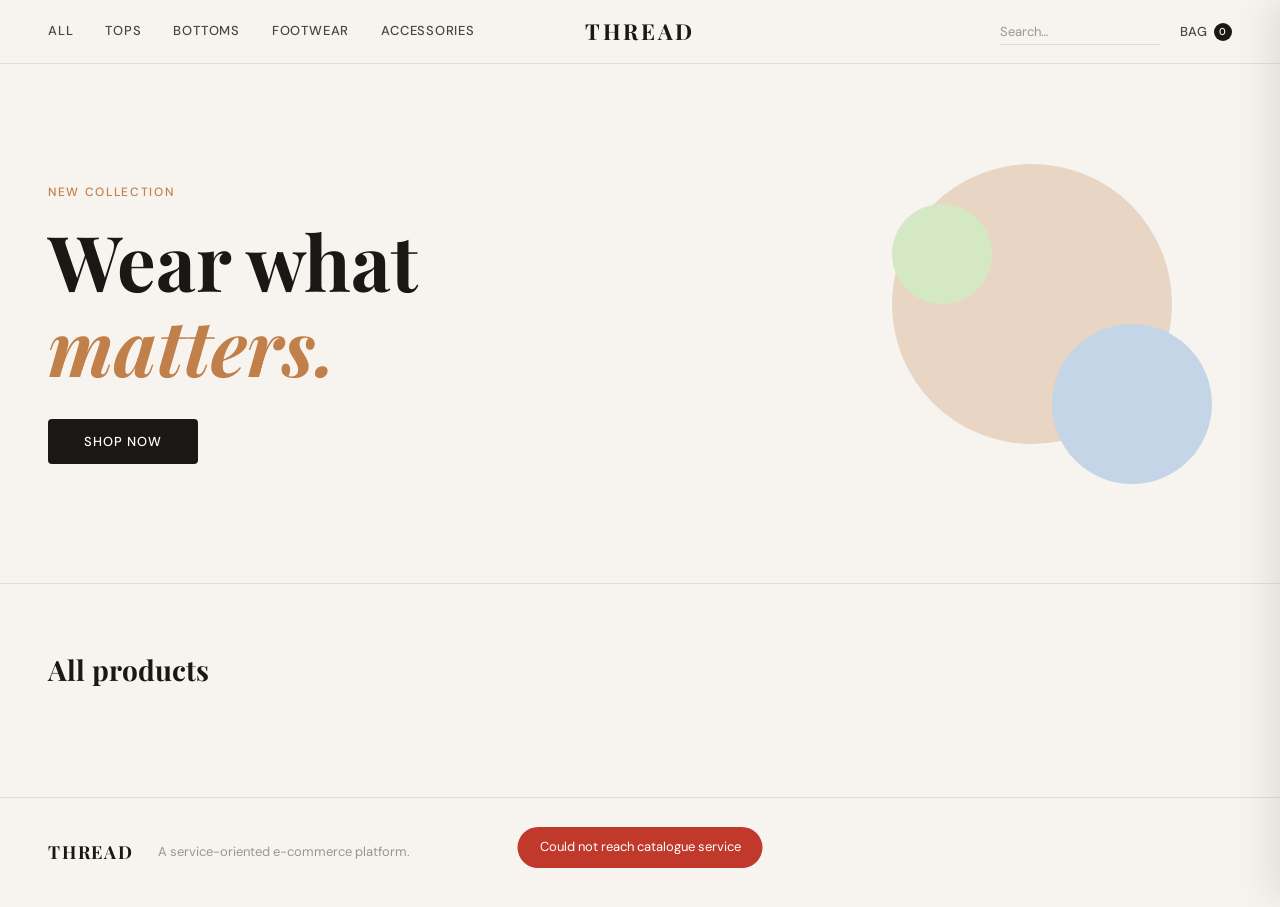
==== frontend/index.html @ 351c3bd9 "soaws" ====
<!DOCTYPE html>
<html lang="en">
<head>
  <meta charset="UTF-8" />
  <meta name="viewport" content="width=device-width, initial-scale=1.0" />
  <title>THREAD — Clothing Store</title>
  <link rel="preconnect" href="https://fonts.googleapis.com" />
  <link href="https://fonts.googleapis.com/css2?family=Playfair+Display:ital,wght@0,400;0,700;1,400&family=DM+Sans:wght@300;400;500&display=swap" rel="stylesheet" />
  <link rel="stylesheet" href="store.css" />
</head>
<body>

  <div id="toast"></div>

  <div id="cart-overlay" onclick="closeCart()"></div>
  <aside id="cart-drawer">
    <div class="drawer-header">
      <h2>Your bag <span id="cart-count">0</span></h2>
      <button class="close-btn" onclick="closeCart()">✕</button>
    </div>
    <div id="cart-items"></div>
    <div id="cart-footer" class="cart-footer hidden">
      <div class="cart-totals">
        <div class="total-row"><span>Subtotal</span><span id="cart-subtotal">€0.00</span></div>
        <div class="total-row"><span>Shipping</span><span>€5.99</span></div>
        <div class="total-row grand"><span>Total</span><span id="cart-total">€0.00</span></div>
      </div>
      <button class="checkout-btn" onclick="openCheckout()">Checkout</button>
    </div>
  </aside>

  <div id="checkout-overlay" onclick="closeCheckout()"></div>
  <div id="checkout-modal">
    <button class="close-btn modal-close" onclick="closeCheckout()">✕</button>
    <h2>Complete your order</h2>
    <div class="checkout-form">
      <div class="form-group">
        <label>Full name</label>
        <input id="co-name" type="text" placeholder="Jane Doe" />
      </div>
      <div class="form-group">
        <label>Email</label>
        <input id="co-email" type="email" placeholder="jane@example.com" />
      </div>
      <div class="form-group">
        <label>Delivery address</label>
        <input id="co-address" type="text" placeholder="Enschede, NL" value="Enschede, NL" />
      </div>
      <div class="form-row">
        <div class="form-group">
          <label>Card number</label>
          <input id="co-card" type="text" placeholder="4242 4242 4242 4242" maxlength="19" />
        </div>
        <div class="form-group short">
          <label>Expiry</label>
          <input type="text" placeholder="MM/YY" maxlength="5" />
        </div>
        <div class="form-group short">
          <label>CVV</label>
          <input type="text" placeholder="123" maxlength="3" />
        </div>
      </div>
      <div id="order-summary-lines"></div>
      <button class="checkout-btn" id="pay-btn" onclick="placeOrder()">
        <span id="pay-label">Pay now</span>
      </button>
    </div>
  </div>

  <div id="success-overlay"></div>
  <div id="success-modal">
    <div class="success-icon">✓</div>
    <h2>Order placed!</h2>
    <p id="success-msg"></p>
    <button class="checkout-btn" onclick="closeSuccess()">Continue shopping</button>
  </div>

  <header>
    <nav class="nav-left">
      <a href="#" onclick="filterCat('')">All</a>
      <a href="#" onclick="filterCat('tops')">Tops</a>
      <a href="#" onclick="filterCat('bottoms')">Bottoms</a>
      <a href="#" onclick="filterCat('footwear')">Footwear</a>
      <a href="#" onclick="filterCat('accessories')">Accessories</a>
    </nav>
    <div class="logo">THREAD</div>
    <div class="nav-right">
      <div class="search-wrap">
        <input id="search-input" type="text" placeholder="Search…" oninput="searchProducts(this.value)" />
      </div>
      <button class="bag-btn" onclick="openCart()">
        Bag <span id="bag-count" class="bag-count">0</span>
      </button>
    </div>
  </header>

  <section class="hero">
    <div class="hero-text">
      <p class="hero-sub">New collection</p>
      <h1>Wear what<br/><em>matters.</em></h1>
      <button class="hero-btn" onclick="filterCat('')">Shop now</button>
    </div>
    <div class="hero-shapes">
      <div class="shape s1"></div>
      <div class="shape s2"></div>
      <div class="shape s3"></div>
    </div>
  </section>

  <section class="products-section">
    <div class="section-header">
      <h2 id="section-title">All products</h2>
      <p id="product-count" class="product-count"></p>
    </div>
    <div id="products-grid" class="products-grid"></div>
    <div id="empty-state" class="empty-state hidden">
      <p>No products found.</p>
    </div>
  </section>

  <footer>
    <div class="footer-brand">THREAD</div>
    <p>A service-oriented e-commerce platform.</p>
  </footer>

  <script>
    const CATALOGUE = 'http://localhost:8082';
    const CART      = 'http://localhost:8083';

    const SHIPPING_COST = 5.99;
    const SESSION = 'store-' + Math.random().toString(36).slice(2, 9);
    let cartItems = [];

    function toast(msg, type = 'ok') {
      const el = document.getElementById('toast');
      el.textContent = msg;
      el.className = 'show ' + type;
      clearTimeout(el._t);
      el._t = setTimeout(() => el.className = '', 2800);
    }

    async function loadProducts(category = '', search = '') {
      let url = `${CATALOGUE}/products`;
      const params = [];
      if (category) params.push(`category=${encodeURIComponent(category)}`);
      if (search)   params.push(`search=${encodeURIComponent(search)}`);
      if (params.length) url += '?' + params.join('&');
      try {
        const res = await fetch(url);
        const data = await res.json();
        renderProducts(data, category, search);
      } catch (e) {
        toast('Could not reach catalogue service', 'err');
      }
    }

    function renderProducts(products, category, search) {
      const grid  = document.getElementById('products-grid');
      const empty = document.getElementById('empty-state');
      document.getElementById('section-title').textContent = category
        ? category.charAt(0).toUpperCase() + category.slice(1)
        : search ? `Results for "${search}"` : 'All products';
      document.getElementById('product-count').textContent =
        `${products.length} item${products.length !== 1 ? 's' : ''}`;

      if (products.length === 0) {
        grid.innerHTML = '';
        empty.classList.remove('hidden');
        return;
      }
      empty.classList.add('hidden');

      const colors = ['#e8d5c4','#c4d5e8','#d5e8c4','#e8c4d5','#d5c4e8','#e8e4c4'];
      grid.innerHTML = products.map(p => {
        const inStock = p.stockQuantity > 0;
        const bg = colors[p.id % colors.length];
        return `
          <div class="product-card ${!inStock ? 'out-of-stock' : ''}"
               onclick="${inStock ? `quickAdd(${p.id})` : ''}">
            <div class="product-img" style="background:${bg}">
              <div class="product-initial">${p.name.charAt(0)}</div>
              ${!inStock ? '<div class="sold-out-badge">Sold out</div>' : ''}
              ${inStock  ? '<div class="add-overlay">Add to bag</div>' : ''}
            </div>
            <div class="product-info">
              <p class="product-name">${p.name}</p>
              <p class="product-cat">${p.category}</p>
              <p class="product-price">€${p.price.toFixed(2)}</p>
              ${inStock ? `<p class="product-stock">${p.stockQuantity} left</p>` : ''}
            </div>
          </div>`;
      }).join('');
    }

    function filterCat(cat) {
      document.getElementById('search-input').value = '';
      loadProducts(cat);
      window.scrollTo({ top: document.querySelector('.products-section').offsetTop - 80, behavior: 'smooth' });
    }

    let searchTimer;
    function searchProducts(val) {
      clearTimeout(searchTimer);
      searchTimer = setTimeout(() => loadProducts('', val), 350);
    }

    async function quickAdd(productId) {
      try {
        const res = await fetch(`${CART}/cart/${SESSION}/items`, {
          method: 'POST',
          headers: { 'Content-Type': 'application/json' },
          body: JSON.stringify({ productId, quantity: 1 })
        });
        if (!res.ok) {
          const err = await res.json();
          toast(err.error || 'Could not add item', 'err');
          return;
        }
        toast('Added to bag ✓');
        await refreshCart();
      } catch (e) {
        toast('Cart service unavailable', 'err');
      }
    }

    async function refreshCart() {
      try {
        const res = await fetch(`${CART}/cart/${SESSION}`);
        const data = await res.json();
        cartItems = data.items || [];
        renderCart(data);
      } catch (e) {}
    }

    function renderCart(data) {
      const items    = data.items || [];
      const subtotal = data.subtotal || 0;
      const total    = subtotal + SHIPPING_COST;
      const count    = items.reduce((s, i) => s + i.quantity, 0);

      document.getElementById('cart-count').textContent = count;
      document.getElementById('bag-count').textContent  = count;

      const container = document.getElementById('cart-items');
      if (items.length === 0) {
        container.innerHTML = '<p class="empty-cart">Your bag is empty.</p>';
        document.getElementById('cart-footer').classList.add('hidden');
        return;
      }

      const colors = ['#e8d5c4','#c4d5e8','#d5e8c4','#e8c4d5','#d5c4e8','#e8e4c4'];
      container.innerHTML = items.map(item => `
        <div class="cart-item">
          <div class="cart-item-color" style="background:${colors[item.productId % 6]}">
            ${item.productName.charAt(0)}
          </div>
          <div class="cart-item-details">
            <p class="cart-item-name">${item.productName}</p>
            <p class="cart-item-qty">Qty: ${item.quantity}</p>
          </div>
          <div class="cart-item-right">
            <p class="cart-item-price">€${(item.productPrice * item.quantity).toFixed(2)}</p>
            <button class="remove-btn" onclick="removeItem(${item.productId})">Remove</button>
          </div>
        </div>`).join('');

      document.getElementById('cart-footer').classList.remove('hidden');
      document.getElementById('cart-subtotal').textContent = `€${subtotal.toFixed(2)}`;
      document.getElementById('cart-total').textContent    = `€${total.toFixed(2)}`;
    }

    async function removeItem(productId) {
      try {
        await fetch(`${CART}/cart/${SESSION}/items/${productId}`, { method: 'DELETE' });
        await refreshCart();
        toast('Item removed');
      } catch (e) {
        toast('Could not remove item', 'err');
      }
    }

    function openCart() {
      refreshCart();
      document.getElementById('cart-drawer').classList.add('open');
      document.getElementById('cart-overlay').classList.add('show');
    }
    function closeCart() {
      document.getElementById('cart-drawer').classList.remove('open');
      document.getElementById('cart-overlay').classList.remove('show');
    }
    function openCheckout() {
      if (cartItems.length === 0) return;
      closeCart();
      renderOrderSummary();
      document.getElementById('checkout-modal').classList.add('open');
      document.getElementById('checkout-overlay').classList.add('show');
    }
    function closeCheckout() {
      document.getElementById('checkout-modal').classList.remove('open');
      document.getElementById('checkout-overlay').classList.remove('show');
    }

    function renderOrderSummary() {
      const subtotal = cartItems.reduce((s, i) => s + i.productPrice * i.quantity, 0);
      const total    = subtotal + SHIPPING_COST;
      document.getElementById('order-summary-lines').innerHTML = `
        <div class="order-summary">
          ${cartItems.map(i => `
            <div class="summary-line">
              <span>${i.productName} × ${i.quantity}</span>
              <span>€${(i.productPrice * i.quantity).toFixed(2)}</span>
            </div>`).join('')}
          <div class="summary-line muted"><span>Shipping</span><span>€${SHIPPING_COST.toFixed(2)}</span></div>
          <div class="summary-line bold"><span>Total</span><span>€${total.toFixed(2)}</span></div>
        </div>`;
      document.getElementById('pay-label').textContent = `Pay €${total.toFixed(2)}`;
    }

    async function placeOrder() {
      const address = document.getElementById('co-address').value.trim();
      if (!address) { toast('Please enter a delivery address', 'err'); return; }

      const btn = document.getElementById('pay-btn');
      btn.disabled = true;
      document.getElementById('pay-label').textContent = 'Processing…';

      try {
        const res = await fetch(`${CART}/cart/${SESSION}/checkout`, {
          method: 'POST',
          headers: { 'Content-Type': 'application/json' },
          body: JSON.stringify({ address, paymentMethod: 'card' })
        });
        const data = await res.json();

        if (!res.ok) {
          toast(data.error || 'Checkout failed', 'err');
          btn.disabled = false;
          document.getElementById('pay-label').textContent = 'Pay now';
          return;
        }

        closeCheckout();
        document.getElementById('success-msg').textContent =
          `Transaction ${data.transactionId}. Total paid: €${data.total?.toFixed(2)}.`;
        document.getElementById('success-overlay').classList.add('show');
        document.getElementById('success-modal').classList.add('open');
        await refreshCart();
        // Don't load products yet - wait until modal closes

      } catch (e) {
        toast('Could not reach checkout service', 'err');
        btn.disabled = false;
        document.getElementById('pay-label').textContent = 'Pay now';
      }
    }

    async function closeSuccess() {
      document.getElementById('success-overlay').classList.remove('show');
      document.getElementById('success-modal').classList.remove('open');
      await loadProducts();  // Reload products to show updated stock
      window.scrollTo({ top: 0, behavior: 'smooth' });
    }

    loadProducts();
    refreshCart();
  </script>
</body>
</html>
---- frontend/store.css ----
*, *::before, *::after {
  box-sizing: border-box;
  margin: 0;
  padding: 0;
}

:root {
  --cream: #f7f4ef;
  --dark: #1a1714;
  --mid: #4a4540;
  --light: #9a9590;
  --border: #e2ddd8;
  --accent: #c17f4a;
  --accent-dark: #a06835;
  --white: #ffffff;
  --font-serif: 'Playfair Display', Georgia, serif;
  --font-sans: 'DM Sans', sans-serif;
  --radius: 4px;
  --drawer-w: 420px;
}

html { scroll-behavior: smooth; }

body {
  background: var(--cream);
  color: var(--dark);
  font-family: var(--font-sans);
  font-size: 15px;
  line-height: 1.6;
  min-height: 100vh;
}

a {
  color: inherit;
  text-decoration: none;
}

button {
  cursor: pointer;
  border: none;
  background: none;
  font-family: var(--font-sans);
}

#toast {
  position: fixed;
  bottom: 2rem;
  left: 50%;
  transform: translateX(-50%) translateY(20px);
  background: var(--dark);
  color: var(--white);
  font-size: 13px;
  padding: 10px 22px;
  border-radius: 100px;
  opacity: 0;
  pointer-events: none;
  transition: opacity 0.25s, transform 0.25s;
  z-index: 9999;
  white-space: nowrap;
}

#toast.show {
  opacity: 1;
  transform: translateX(-50%) translateY(0);
}

#toast.err {
  background: #c0392b;
}

header {
  position: sticky;
  top: 0;
  z-index: 200;
  background: var(--cream);
  border-bottom: 1px solid var(--border);
  display: grid;
  grid-template-columns: 1fr auto 1fr;
  align-items: center;
  padding: 0 3rem;
  height: 64px;
}

.nav-left {
  display: flex;
  gap: 2rem;
  align-items: center;
}

.nav-left a {
  font-size: 13px;
  font-weight: 500;
  letter-spacing: 0.06em;
  text-transform: uppercase;
  color: var(--mid);
  transition: color 0.15s;
}

.nav-left a:hover {
  color: var(--dark);
}

.logo {
  font-family: var(--font-serif);
  font-size: 22px;
  font-weight: 700;
  letter-spacing: 0.12em;
  text-align: center;
}

.nav-right {
  display: flex;
  align-items: center;
  gap: 1.25rem;
  justify-content: flex-end;
}

.search-wrap input {
  background: transparent;
  border: none;
  border-bottom: 1px solid var(--border);
  font-family: var(--font-sans);
  font-size: 13px;
  color: var(--dark);
  padding: 4px 0;
  width: 160px;
  outline: none;
  transition: border-color 0.15s;
}

.search-wrap input:focus {
  border-bottom-color: var(--dark);
}

.search-wrap input::placeholder {
  color: var(--light);
}

.bag-btn {
  font-size: 13px;
  font-weight: 500;
  letter-spacing: 0.06em;
  text-transform: uppercase;
  color: var(--mid);
  display: flex;
  align-items: center;
  gap: 6px;
  transition: color 0.15s;
}

.bag-btn:hover {
  color: var(--dark);
}

.bag-count {
  background: var(--dark);
  color: var(--white);
  font-size: 10px;
  font-weight: 500;
  min-width: 18px;
  height: 18px;
  border-radius: 100px;
  display: inline-flex;
  align-items: center;
  justify-content: center;
  padding: 0 4px;
}

.hero {
  min-height: 520px;
  display: grid;
  grid-template-columns: 1fr 1fr;
  align-items: center;
  padding: 4rem 3rem;
  position: relative;
  overflow: hidden;
  border-bottom: 1px solid var(--border);
}

.hero-text {
  z-index: 1;
}

.hero-sub {
  font-size: 12px;
  font-weight: 500;
  letter-spacing: 0.14em;
  text-transform: uppercase;
  color: var(--accent);
  margin-bottom: 1rem;
}

.hero h1 {
  font-family: var(--font-serif);
  font-size: clamp(48px, 6vw, 80px);
  font-weight: 700;
  line-height: 1.1;
  margin-bottom: 2rem;
}

.hero h1 em {
  font-style: italic;
  color: var(--accent);
}

.hero-btn {
  display: inline-block;
  background: var(--dark);
  color: var(--white);
  font-family: var(--font-sans);
  font-size: 13px;
  font-weight: 500;
  letter-spacing: 0.08em;
  text-transform: uppercase;
  padding: 14px 36px;
  border-radius: var(--radius);
  transition: background 0.15s, transform 0.1s;
}

.hero-btn:hover {
  background: var(--mid);
}

.hero-btn:active {
  transform: scale(0.97);
}

.hero-shapes {
  position: relative;
  height: 360px;
}

.shape {
  position: absolute;
  border-radius: 50%;
}

.s1 {
  width: 280px;
  height: 280px;
  background: #e8d5c4;
  top: 20px;
  right: 60px;
}

.s2 {
  width: 160px;
  height: 160px;
  background: #c4d5e8;
  bottom: 20px;
  right: 20px;
}

.s3 {
  width: 100px;
  height: 100px;
  background: #d5e8c4;
  top: 60px;
  right: 240px;
}

.products-section {
  padding: 4rem 3rem;
  max-width: 1400px;
  margin: 0 auto;
}

.section-header {
  display: flex;
  align-items: baseline;
  gap: 1rem;
  margin-bottom: 2.5rem;
}

.section-header h2 {
  font-family: var(--font-serif);
  font-size: 28px;
  font-weight: 700;
}

.product-count {
  font-size: 13px;
  color: var(--light);
}

.products-grid {
  display: grid;
  grid-template-columns: repeat(auto-fill, minmax(240px, 1fr));
  gap: 2rem;
}

.product-card {
  cursor: pointer;
  transition: transform 0.2s;
}

.product-card:hover {
  transform: translateY(-4px);
}

.product-card.out-of-stock {
  cursor: default;
  opacity: 0.6;
}

.product-card.out-of-stock:hover {
  transform: none;
}

.product-img {
  position: relative;
  aspect-ratio: 3/4;
  border-radius: var(--radius);
  display: flex;
  align-items: center;
  justify-content: center;
  overflow: hidden;
  margin-bottom: 1rem;
}

.product-initial {
  font-family: var(--font-serif);
  font-size: 72px;
  font-weight: 700;
  color: rgba(0,0,0,0.12);
  user-select: none;
}

.sold-out-badge {
  position: absolute;
  top: 12px;
  left: 12px;
  background: var(--dark);
  color: var(--white);
  font-size: 10px;
  font-weight: 500;
  letter-spacing: 0.08em;
  text-transform: uppercase;
  padding: 4px 10px;
  border-radius: 100px;
}

.add-overlay {
  position: absolute;
  inset: 0;
  background: rgba(26,23,20,0.55);
  color: var(--white);
  font-size: 13px;
  font-weight: 500;
  letter-spacing: 0.08em;
  text-transform: uppercase;
  display: flex;
  align-items: center;
  justify-content: center;
  opacity: 0;
  transition: opacity 0.2s;
}

.product-card:hover .add-overlay {
  opacity: 1;
}

.product-info {
  padding: 0 2px;
}

.product-name {
  font-weight: 500;
  font-size: 14px;
  margin-bottom: 2px;
}

.product-cat {
  font-size: 12px;
  color: var(--light);
  text-transform: capitalize;
  letter-spacing: 0.04em;
  margin-bottom: 6px;
}

.product-price {
  font-weight: 500;
  font-size: 15px;
}

.product-stock {
  font-size: 11px;
  color: var(--accent);
  margin-top: 2px;
}

.empty-state {
  text-align: center;
  padding: 5rem 0;
  color: var(--light);
  font-size: 15px;
}

.empty-state.hidden,
.hidden {
  display: none;
}

#cart-overlay,
#checkout-overlay,
#success-overlay {
  position: fixed;
  inset: 0;
  background: rgba(26,23,20,0.4);
  opacity: 0;
  pointer-events: none;
  transition: opacity 0.3s;
  z-index: 300;
}

#cart-overlay.show,
#checkout-overlay.show,
#success-overlay.show {
  opacity: 1;
  pointer-events: all;
}

#cart-drawer {
  position: fixed;
  top: 0;
  right: 0;
  bottom: 0;
  width: var(--drawer-w);
  background: var(--white);
  z-index: 400;
  display: flex;
  flex-direction: column;
  transform: translateX(100%);
  transition: transform 0.35s cubic-bezier(0.4, 0, 0.2, 1);
  box-shadow: -8px 0 40px rgba(0,0,0,0.1);
}

#cart-drawer.open {
  transform: translateX(0);
}

.drawer-header {
  display: flex;
  align-items: center;
  justify-content: space-between;
  padding: 1.5rem 1.75rem;
  border-bottom: 1px solid var(--border);
  flex-shrink: 0;
}

.drawer-header h2 {
  font-family: var(--font-serif);
  font-size: 20px;
  font-weight: 700;
  display: flex;
  align-items: center;
  gap: 0.5rem;
}

.drawer-header h2 span {
  font-family: var(--font-sans);
  font-size: 13px;
  font-weight: 500;
  background: var(--dark);
  color: var(--white);
  min-width: 22px;
  height: 22px;
  border-radius: 100px;
  display: inline-flex;
  align-items: center;
  justify-content: center;
  padding: 0 5px;
}

.close-btn {
  font-size: 16px;
  color: var(--light);
  transition: color 0.15s;
  line-height: 1;
}

.close-btn:hover {
  color: var(--dark);
}

#cart-items {
  flex: 1;
  overflow-y: auto;
  padding: 1rem 1.75rem;
}

.empty-cart {
  text-align: center;
  color: var(--light);
  padding: 3rem 0;
  font-size: 14px;
}

.cart-item {
  display: flex;
  align-items: center;
  gap: 1rem;
  padding: 1rem 0;
  border-bottom: 1px solid var(--border);
}

.cart-item-color {
  width: 52px;
  height: 64px;
  border-radius: var(--radius);
  flex-shrink: 0;
  display: flex;
  align-items: center;
  justify-content: center;
  font-family: var(--font-serif);
  font-size: 22px;
  font-weight: 700;
  color: rgba(0,0,0,0.15);
}

.cart-item-details {
  flex: 1;
  min-width: 0;
}

.cart-item-name {
  font-size: 14px;
  font-weight: 500;
  white-space: nowrap;
  overflow: hidden;
  text-overflow: ellipsis;
}

.cart-item-qty {
  font-size: 12px;
  color: var(--light);
  margin-top: 2px;
}

.cart-item-right {
  text-align: right;
  flex-shrink: 0;
}

.cart-item-price {
  font-size: 14px;
  font-weight: 500;
  margin-bottom: 4px;
}

.remove-btn {
  font-size: 11px;
  color: var(--light);
  text-decoration: underline;
  transition: color 0.15s;
}

.remove-btn:hover {
  color: #c0392b;
}

.cart-footer {
  padding: 1.25rem 1.75rem 1.75rem;
  border-top: 1px solid var(--border);
  flex-shrink: 0;
}

.cart-totals {
  margin-bottom: 1.25rem;
}

.total-row {
  display: flex;
  justify-content: space-between;
  font-size: 14px;
  padding: 4px 0;
  color: var(--mid);
}

.total-row.grand {
  font-size: 16px;
  font-weight: 500;
  color: var(--dark);
  padding-top: 10px;
  margin-top: 6px;
  border-top: 1px solid var(--border);
}

.checkout-btn {
  width: 100%;
  background: var(--dark);
  color: var(--white);
  font-family: var(--font-sans);
  font-size: 14px;
  font-weight: 500;
  letter-spacing: 0.06em;
  text-transform: uppercase;
  padding: 15px;
  border-radius: var(--radius);
  transition: background 0.15s, transform 0.1s;
}

.checkout-btn:hover {
  background: var(--mid);
}

.checkout-btn:active {
  transform: scale(0.98);
}

.checkout-btn:disabled {
  opacity: 0.6;
  cursor: not-allowed;
  transform: none;
}

#checkout-modal {
  position: fixed;
  top: 50%;
  left: 50%;
  transform: translate(-50%, -48%) scale(0.96);
  width: min(540px, 94vw);
  background: var(--white);
  border-radius: 8px;
  padding: 2.5rem;
  z-index: 500;
  opacity: 0;
  pointer-events: none;
  transition: opacity 0.25s, transform 0.25s;
  max-height: 90vh;
  overflow-y: auto;
}

#checkout-modal.open {
  opacity: 1;
  pointer-events: all;
  transform: translate(-50%, -50%) scale(1);
}

#checkout-modal h2 {
  font-family: var(--font-serif);
  font-size: 22px;
  font-weight: 700;
  margin-bottom: 1.75rem;
}

.modal-close {
  position: absolute;
  top: 1.25rem;
  right: 1.5rem;
}

.checkout-form {
  display: flex;
  flex-direction: column;
  gap: 1rem;
}

.form-group {
  display: flex;
  flex-direction: column;
  gap: 5px;
}

.form-group label {
  font-size: 11px;
  font-weight: 500;
  letter-spacing: 0.08em;
  text-transform: uppercase;
  color: var(--mid);
}

.form-group input {
  background: var(--cream);
  border: 1px solid var(--border);
  border-radius: var(--radius);
  font-family: var(--font-sans);
  font-size: 14px;
  color: var(--dark);
  padding: 10px 14px;
  outline: none;
  transition: border-color 0.15s;
}

.form-group input:focus {
  border-color: var(--dark);
}

.form-row {
  display: grid;
  grid-template-columns: 1fr auto auto;
  gap: 0.75rem;
  align-items: end;
}

.form-group.short input {
  width: 80px;
}

.order-summary {
  background: var(--cream);
  border-radius: var(--radius);
  padding: 1rem 1.25rem;
  display: flex;
  flex-direction: column;
  gap: 6px;
  margin-top: 0.5rem;
}

.summary-line {
  display: flex;
  justify-content: space-between;
  font-size: 13px;
  color: var(--mid);
}

.summary-line.muted {
  color: var(--light);
}

.summary-line.bold {
  font-weight: 500;
  color: var(--dark);
  padding-top: 8px;
  margin-top: 4px;
  border-top: 1px solid var(--border);
}

#success-modal {
  position: fixed;
  top: 50%;
  left: 50%;
  transform: translate(-50%, -48%) scale(0.96);
  width: min(440px, 92vw);
  background: var(--white);
  border-radius: 8px;
  padding: 3rem 2.5rem;
  text-align: center;
  z-index: 600;
  opacity: 0;
  pointer-events: none;
  transition: opacity 0.25s, transform 0.25s;
}

#success-modal.open {
  opacity: 1;
  pointer-events: all;
  transform: translate(-50%, -50%) scale(1);
}

.success-icon {
  width: 56px;
  height: 56px;
  border-radius: 50%;
  background: #eaf7ef;
  color: #27ae60;
  font-size: 22px;
  display: flex;
  align-items: center;
  justify-content: center;
  margin: 0 auto 1.25rem;
}

#success-modal h2 {
  font-family: var(--font-serif);
  font-size: 24px;
  font-weight: 700;
  margin-bottom: 0.75rem;
}

#success-modal p {
  font-size: 13px;
  color: var(--mid);
  line-height: 1.6;
  margin-bottom: 2rem;
}

footer {
  border-top: 1px solid var(--border);
  padding: 2.5rem 3rem;
  display: flex;
  align-items: center;
  gap: 1.5rem;
}

.footer-brand {
  font-family: var(--font-serif);
  font-size: 18px;
  font-weight: 700;
  letter-spacing: 0.1em;
}

footer p {
  font-size: 13px;
  color: var(--light);
}

::-webkit-scrollbar { width: 4px; }
::-webkit-scrollbar-track { background: transparent; }
::-webkit-scrollbar-thumb { background: var(--border); border-radius: 2px; }

@media (max-width: 768px) {
  header {
    padding: 0 1.25rem;
    grid-template-columns: auto 1fr auto;
    gap: 1rem;
  }

  .nav-left {
    display: none;
  }

  .hero {
    grid-template-columns: 1fr;
    padding: 3rem 1.25rem;
  }

  .hero-shapes { display: none; }

  .products-section {
    padding: 2.5rem 1.25rem;
  }

  #cart-drawer {
    width: 100vw;
  }
}
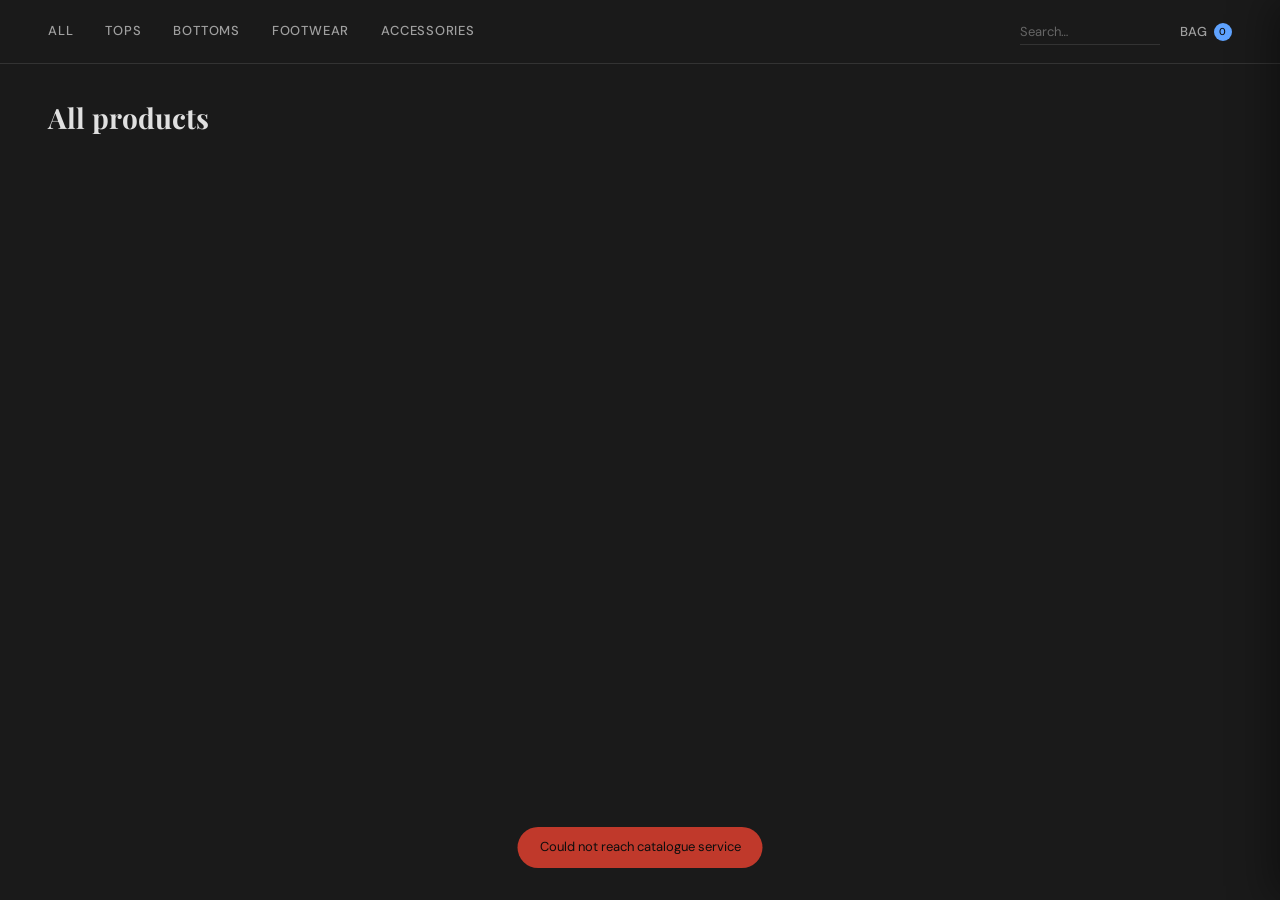
==== commit 4396f2d6: "soaws5" ====
--- a/frontend/index.html
+++ b/frontend/index.html
@@ -3,7 +3,7 @@
 <head>
   <meta charset="UTF-8" />
   <meta name="viewport" content="width=device-width, initial-scale=1.0" />
-  <title>THREAD — Clothing Store</title>
+  <title>SOAWS</title>
   <link rel="preconnect" href="https://fonts.googleapis.com" />
   <link href="https://fonts.googleapis.com/css2?family=Playfair+Display:ital,wght@0,400;0,700;1,400&family=DM+Sans:wght@300;400;500&display=swap" rel="stylesheet" />
   <link rel="stylesheet" href="store.css" />
@@ -83,29 +83,14 @@
       <a href="#" onclick="filterCat('footwear')">Footwear</a>
       <a href="#" onclick="filterCat('accessories')">Accessories</a>
     </nav>
-    <div class="logo">THREAD</div>
+    <div class="logo"></div>
     <div class="nav-right">
-      <div class="search-wrap">
-        <input id="search-input" type="text" placeholder="Search…" oninput="searchProducts(this.value)" />
-      </div>
+      <input id="search-input" type="text" placeholder="Search…" oninput="searchProducts(this.value)" />
       <button class="bag-btn" onclick="openCart()">
         Bag <span id="bag-count" class="bag-count">0</span>
       </button>
     </div>
   </header>
-
-  <section class="hero">
-    <div class="hero-text">
-      <p class="hero-sub">New collection</p>
-      <h1>Wear what<br/><em>matters.</em></h1>
-      <button class="hero-btn" onclick="filterCat('')">Shop now</button>
-    </div>
-    <div class="hero-shapes">
-      <div class="shape s1"></div>
-      <div class="shape s2"></div>
-      <div class="shape s3"></div>
-    </div>
-  </section>
 
   <section class="products-section">
     <div class="section-header">
@@ -117,11 +102,6 @@
       <p>No products found.</p>
     </div>
   </section>
-
-  <footer>
-    <div class="footer-brand">THREAD</div>
-    <p>A service-oriented e-commerce platform.</p>
-  </footer>
 
   <script>
     const CATALOGUE = 'http://localhost:8082';
@@ -170,7 +150,7 @@
       }
       empty.classList.add('hidden');
 
-      const colors = ['#e8d5c4','#c4d5e8','#d5e8c4','#e8c4d5','#d5c4e8','#e8e4c4'];
+      const colors = ['#3d5a4a','#3d4a5a','#4a5a3d','#5a3d4a','#4a3d5a','#5a5a3d'];
       grid.innerHTML = products.map(p => {
         const inStock = p.stockQuantity > 0;
         const bg = colors[p.id % colors.length];
@@ -248,7 +228,7 @@
         return;
       }
 
-      const colors = ['#e8d5c4','#c4d5e8','#d5e8c4','#e8c4d5','#d5c4e8','#e8e4c4'];
+      const colors = ['#3d5a4a','#3d4a5a','#4a5a3d','#5a3d4a','#4a3d5a','#5a5a3d'];
       container.innerHTML = items.map(item => `
         <div class="cart-item">
           <div class="cart-item-color" style="background:${colors[item.productId % 6]}">
@@ -345,7 +325,6 @@
         document.getElementById('success-overlay').classList.add('show');
         document.getElementById('success-modal').classList.add('open');
         await refreshCart();
-        // Don't load products yet - wait until modal closes
 
       } catch (e) {
         toast('Could not reach checkout service', 'err');
@@ -357,7 +336,7 @@
     async function closeSuccess() {
       document.getElementById('success-overlay').classList.remove('show');
       document.getElementById('success-modal').classList.remove('open');
-      await loadProducts();  // Reload products to show updated stock
+      await loadProducts(); 
       window.scrollTo({ top: 0, behavior: 'smooth' });
     }
 
--- a/frontend/store.css
+++ b/frontend/store.css
@@ -5,14 +5,14 @@
 }
 
 :root {
-  --cream: #f7f4ef;
-  --dark: #1a1714;
-  --mid: #4a4540;
-  --light: #9a9590;
-  --border: #e2ddd8;
-  --accent: #c17f4a;
-  --accent-dark: #a06835;
-  --white: #ffffff;
+  --cream: #1a1a1a;
+  --dark: #e0e0e0;
+  --mid: #a0a0a0;
+  --light: #666666;
+  --border: #333333;
+  --accent: #5fa3ff;
+  --accent-dark: #3d7dd9;
+  --white: #0d0d0d;
   --font-serif: 'Playfair Display', Georgia, serif;
   --font-sans: 'DM Sans', sans-serif;
   --radius: 4px;
@@ -115,7 +115,7 @@
   justify-content: flex-end;
 }
 
-.search-wrap input {
+.nav-right input {
   background: transparent;
   border: none;
   border-bottom: 1px solid var(--border);
@@ -123,16 +123,16 @@
   font-size: 13px;
   color: var(--dark);
   padding: 4px 0;
-  width: 160px;
+  width: 140px;
   outline: none;
   transition: border-color 0.15s;
 }
 
-.search-wrap input:focus {
+.nav-right input:focus {
   border-bottom-color: var(--dark);
 }
 
-.search-wrap input::placeholder {
+.nav-right input::placeholder {
   color: var(--light);
 }
 
@@ -153,7 +153,7 @@
 }
 
 .bag-count {
-  background: var(--dark);
+  background: var(--accent);
   color: var(--white);
   font-size: 10px;
   font-weight: 500;
@@ -166,101 +166,8 @@
   padding: 0 4px;
 }
 
-.hero {
-  min-height: 520px;
-  display: grid;
-  grid-template-columns: 1fr 1fr;
-  align-items: center;
-  padding: 4rem 3rem;
-  position: relative;
-  overflow: hidden;
-  border-bottom: 1px solid var(--border);
-}
-
-.hero-text {
-  z-index: 1;
-}
-
-.hero-sub {
-  font-size: 12px;
-  font-weight: 500;
-  letter-spacing: 0.14em;
-  text-transform: uppercase;
-  color: var(--accent);
-  margin-bottom: 1rem;
-}
-
-.hero h1 {
-  font-family: var(--font-serif);
-  font-size: clamp(48px, 6vw, 80px);
-  font-weight: 700;
-  line-height: 1.1;
-  margin-bottom: 2rem;
-}
-
-.hero h1 em {
-  font-style: italic;
-  color: var(--accent);
-}
-
-.hero-btn {
-  display: inline-block;
-  background: var(--dark);
-  color: var(--white);
-  font-family: var(--font-sans);
-  font-size: 13px;
-  font-weight: 500;
-  letter-spacing: 0.08em;
-  text-transform: uppercase;
-  padding: 14px 36px;
-  border-radius: var(--radius);
-  transition: background 0.15s, transform 0.1s;
-}
-
-.hero-btn:hover {
-  background: var(--mid);
-}
-
-.hero-btn:active {
-  transform: scale(0.97);
-}
-
-.hero-shapes {
-  position: relative;
-  height: 360px;
-}
-
-.shape {
-  position: absolute;
-  border-radius: 50%;
-}
-
-.s1 {
-  width: 280px;
-  height: 280px;
-  background: #e8d5c4;
-  top: 20px;
-  right: 60px;
-}
-
-.s2 {
-  width: 160px;
-  height: 160px;
-  background: #c4d5e8;
-  bottom: 20px;
-  right: 20px;
-}
-
-.s3 {
-  width: 100px;
-  height: 100px;
-  background: #d5e8c4;
-  top: 60px;
-  right: 240px;
-}
-
 .products-section {
-  padding: 4rem 3rem;
+  padding: 2rem 3rem;
   max-width: 1400px;
   margin: 0 auto;
 }
@@ -322,7 +229,7 @@
   font-family: var(--font-serif);
   font-size: 72px;
   font-weight: 700;
-  color: rgba(0,0,0,0.12);
+  color: rgba(255,255,255,0.12);
   user-select: none;
 }
 
@@ -343,7 +250,7 @@
 .add-overlay {
   position: absolute;
   inset: 0;
-  background: rgba(26,23,20,0.55);
+  background: rgba(0,0,0,0.65);
   color: var(--white);
   font-size: 13px;
   font-weight: 500;
@@ -406,7 +313,7 @@
 #success-overlay {
   position: fixed;
   inset: 0;
-  background: rgba(26,23,20,0.4);
+  background: rgba(0,0,0,0.6);
   opacity: 0;
   pointer-events: none;
   transition: opacity 0.3s;
@@ -432,7 +339,7 @@
   flex-direction: column;
   transform: translateX(100%);
   transition: transform 0.35s cubic-bezier(0.4, 0, 0.2, 1);
-  box-shadow: -8px 0 40px rgba(0,0,0,0.1);
+  box-shadow: -8px 0 40px rgba(0,0,0,0.4);
 }
 
 #cart-drawer.open {
@@ -461,7 +368,7 @@
   font-family: var(--font-sans);
   font-size: 13px;
   font-weight: 500;
-  background: var(--dark);
+  background: var(--accent);
   color: var(--white);
   min-width: 22px;
   height: 22px;
@@ -515,7 +422,7 @@
   font-family: var(--font-serif);
   font-size: 22px;
   font-weight: 700;
-  color: rgba(0,0,0,0.15);
+  color: rgba(255,255,255,0.15);
 }
 
 .cart-item-details {
@@ -588,7 +495,7 @@
 
 .checkout-btn {
   width: 100%;
-  background: var(--dark);
+  background: var(--accent);
   color: var(--white);
   font-family: var(--font-sans);
   font-size: 14px;
@@ -601,7 +508,7 @@
 }
 
 .checkout-btn:hover {
-  background: var(--mid);
+  background: var(--accent-dark);
 }
 
 .checkout-btn:active {
@@ -671,7 +578,7 @@
 }
 
 .form-group input {
-  background: var(--cream);
+  background: #252525;
   border: 1px solid var(--border);
   border-radius: var(--radius);
   font-family: var(--font-sans);
@@ -698,7 +605,7 @@
 }
 
 .order-summary {
-  background: var(--cream);
+  background: #252525;
   border-radius: var(--radius);
   padding: 1rem 1.25rem;
   display: flex;
@@ -752,8 +659,8 @@
   width: 56px;
   height: 56px;
   border-radius: 50%;
-  background: #eaf7ef;
-  color: #27ae60;
+  background: #1d3a25;
+  color: #5dd68c;
   font-size: 22px;
   display: flex;
   align-items: center;
@@ -773,26 +680,6 @@
   color: var(--mid);
   line-height: 1.6;
   margin-bottom: 2rem;
-}
-
-footer {
-  border-top: 1px solid var(--border);
-  padding: 2.5rem 3rem;
-  display: flex;
-  align-items: center;
-  gap: 1.5rem;
-}
-
-.footer-brand {
-  font-family: var(--font-serif);
-  font-size: 18px;
-  font-weight: 700;
-  letter-spacing: 0.1em;
-}
-
-footer p {
-  font-size: 13px;
-  color: var(--light);
 }
 
 ::-webkit-scrollbar { width: 4px; }
@@ -810,15 +697,8 @@
     display: none;
   }
 
-  .hero {
-    grid-template-columns: 1fr;
-    padding: 3rem 1.25rem;
-  }
-
-  .hero-shapes { display: none; }
-
   .products-section {
-    padding: 2.5rem 1.25rem;
+    padding: 1.5rem 1.25rem;
   }
 
   #cart-drawer {
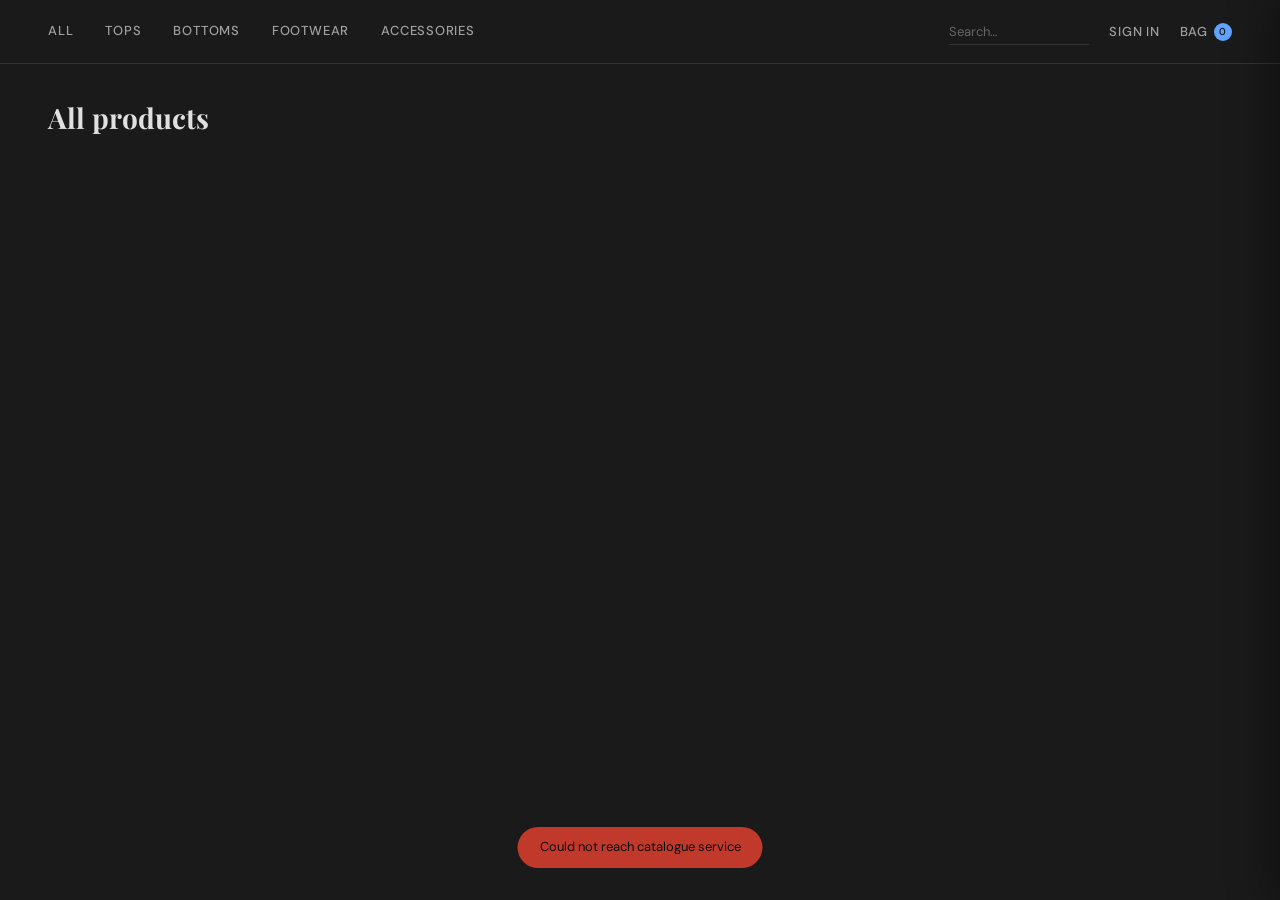
==== commit f3a18cb3: "authentication" ====
--- a/frontend/index.html
+++ b/frontend/index.html
@@ -1,13 +1,17 @@
 <!DOCTYPE html>
 <html lang="en">
+
 <head>
   <meta charset="UTF-8" />
   <meta name="viewport" content="width=device-width, initial-scale=1.0" />
   <title>SOAWS</title>
   <link rel="preconnect" href="https://fonts.googleapis.com" />
-  <link href="https://fonts.googleapis.com/css2?family=Playfair+Display:ital,wght@0,400;0,700;1,400&family=DM+Sans:wght@300;400;500&display=swap" rel="stylesheet" />
-  <link rel="stylesheet" href="store.css" />
+  <link
+    href="https://fonts.googleapis.com/css2?family=Playfair+Display:ital,wght@0,400;0,700;1,400&family=DM+Sans:wght@300;400;500&display=swap"
+    rel="stylesheet" />
+  <link rel="stylesheet" href="store.css?v=2" />
 </head>
+
 <body>
 
   <div id="toast"></div>
@@ -75,6 +79,36 @@
     <button class="checkout-btn" onclick="closeSuccess()">Continue shopping</button>
   </div>
 
+  <div id="auth-overlay" onclick="closeAuth()"></div>
+  <div id="auth-modal">
+    <button class="close-btn modal-close" onclick="closeAuth()">✕</button>
+    <h2 id="auth-title">Welcome back</h2>
+    <p class="subtitle" id="auth-subtitle">Sign in to your account</p>
+    <div class="auth-form">
+      <div class="form-group">
+        <label>Username</label>
+        <input id="auth-user" type="text" placeholder="jane.doe" />
+      </div>
+      <div class="form-group">
+        <label>Password</label>
+        <input id="auth-pass" type="password" placeholder="••••••••" />
+      </div>
+      <div class="form-group" id="auth-role-group" style="display: none;">
+        <label>Role</label>
+        <select id="auth-role"
+          style="background:#252525; border:1px solid var(--border); border-radius:var(--radius); color:var(--dark); padding:10px 14px; font-family:var(--font-sans); font-size:14px; outline:none;">
+          <option value="CUSTOMER">Customer</option>
+          <option value="ADMINISTRATOR">Administrator</option>
+          <option value="WAREHOUSE_STAFF">Warehouse Staff</option>
+        </select>
+      </div>
+      <button class="checkout-btn" id="auth-submit-btn" onclick="submitAuth()">Sign In</button>
+    </div>
+    <div class="auth-switch" id="auth-switch">
+      Don't have an account? <a onclick="toggleAuthMode()">Sign up</a>
+    </div>
+  </div>
+
   <header>
     <nav class="nav-left">
       <a href="#" onclick="filterCat('')">All</a>
@@ -86,6 +120,7 @@
     <div class="logo"></div>
     <div class="nav-right">
       <input id="search-input" type="text" placeholder="Search…" oninput="searchProducts(this.value)" />
+      <button class="auth-btn" id="auth-btn" onclick="openAuth()">Sign in</button>
       <button class="bag-btn" onclick="openCart()">
         Bag <span id="bag-count" class="bag-count">0</span>
       </button>
@@ -105,11 +140,100 @@
 
   <script>
     const CATALOGUE = 'http://localhost:8082';
-    const CART      = 'http://localhost:8083';
+    const CART = 'http://localhost:8083';
+    const AUTH = 'http://localhost:8087/api/auth';
 
     const SHIPPING_COST = 5.99;
     const SESSION = 'store-' + Math.random().toString(36).slice(2, 9);
     let cartItems = [];
+
+    let isLoginMode = true;
+    let currentUser = null;
+
+    function checkAuth() {
+      const token = localStorage.getItem('auth_token');
+      if (token) {
+        document.getElementById('auth-btn').onclick = logout;
+        try {
+          const payload = JSON.parse(atob(token.split('.')[1]));
+          currentUser = payload;
+          document.getElementById('auth-btn').textContent = payload.sub || 'Sign out';
+        } catch (e) {
+          document.getElementById('auth-btn').textContent = 'Sign out';
+        }
+      } else {
+        document.getElementById('auth-btn').textContent = 'Sign in';
+        document.getElementById('auth-btn').onclick = openAuth;
+        currentUser = null;
+      }
+    }
+
+    function logout() {
+      localStorage.removeItem('auth_token');
+      toast('Logged out');
+      checkAuth();
+    }
+
+    function openAuth() {
+      document.getElementById('auth-user').value = '';
+      document.getElementById('auth-pass').value = '';
+      document.getElementById('auth-overlay').classList.add('show');
+      document.getElementById('auth-modal').classList.add('open');
+    }
+
+    function closeAuth() {
+      document.getElementById('auth-overlay').classList.remove('show');
+      document.getElementById('auth-modal').classList.remove('open');
+    }
+
+    function toggleAuthMode() {
+      isLoginMode = !isLoginMode;
+      document.getElementById('auth-title').textContent = isLoginMode ? 'Welcome back' : 'Create account';
+      document.getElementById('auth-subtitle').textContent = isLoginMode ? 'Sign in to your account' : 'Join us to checkout quickly';
+      document.getElementById('auth-submit-btn').textContent = isLoginMode ? 'Sign In' : 'Sign Up';
+      document.getElementById('auth-switch').innerHTML = isLoginMode
+        ? `Don't have an account? <a onclick="toggleAuthMode()">Sign up</a>`
+        : `Already have an account? <a onclick="toggleAuthMode()">Sign in</a>`;
+      document.getElementById('auth-role-group').style.display = isLoginMode ? 'none' : 'flex';
+    }
+
+    async function submitAuth() {
+      const user = document.getElementById('auth-user').value.trim();
+      const pass = document.getElementById('auth-pass').value;
+      const role = document.getElementById('auth-role').value;
+
+      if (!user || !pass) {
+        toast('Please fill all fields', 'err');
+        return;
+      }
+
+      document.getElementById('auth-submit-btn').disabled = true;
+
+      const url = isLoginMode ? `${AUTH}/login` : `${AUTH}/register`;
+      const payload = isLoginMode ? { username: user, password: pass } : { username: user, password: pass, role: role };
+
+      try {
+        const res = await fetch(url, {
+          method: 'POST',
+          headers: { 'Content-Type': 'application/json' },
+          body: JSON.stringify(payload)
+        });
+        const data = await res.json();
+
+        if (!res.ok) {
+          toast(data.message || 'Authentication failed', 'err');
+        } else {
+          localStorage.setItem('auth_token', data.token);
+          toast(`Welcome, ${data.username}!`);
+          closeAuth();
+          checkAuth();
+        }
+      } catch (e) {
+        toast('Could not reach auth service', 'err');
+      } finally {
+        document.getElementById('auth-submit-btn').disabled = false;
+      }
+    }
 
     function toast(msg, type = 'ok') {
       const el = document.getElementById('toast');
@@ -123,7 +247,7 @@
       let url = `${CATALOGUE}/products`;
       const params = [];
       if (category) params.push(`category=${encodeURIComponent(category)}`);
-      if (search)   params.push(`search=${encodeURIComponent(search)}`);
+      if (search) params.push(`search=${encodeURIComponent(search)}`);
       if (params.length) url += '?' + params.join('&');
       try {
         const res = await fetch(url);
@@ -135,7 +259,7 @@
     }
 
     function renderProducts(products, category, search) {
-      const grid  = document.getElementById('products-grid');
+      const grid = document.getElementById('products-grid');
       const empty = document.getElementById('empty-state');
       document.getElementById('section-title').textContent = category
         ? category.charAt(0).toUpperCase() + category.slice(1)
@@ -150,7 +274,7 @@
       }
       empty.classList.add('hidden');
 
-      const colors = ['#3d5a4a','#3d4a5a','#4a5a3d','#5a3d4a','#4a3d5a','#5a5a3d'];
+      const colors = ['#3d5a4a', '#3d4a5a', '#4a5a3d', '#5a3d4a', '#4a3d5a', '#5a5a3d'];
       grid.innerHTML = products.map(p => {
         const inStock = p.stockQuantity > 0;
         const bg = colors[p.id % colors.length];
@@ -160,7 +284,7 @@
             <div class="product-img" style="background:${bg}">
               <div class="product-initial">${p.name.charAt(0)}</div>
               ${!inStock ? '<div class="sold-out-badge">Sold out</div>' : ''}
-              ${inStock  ? '<div class="add-overlay">Add to bag</div>' : ''}
+              ${inStock ? '<div class="add-overlay">Add to bag</div>' : ''}
             </div>
             <div class="product-info">
               <p class="product-name">${p.name}</p>
@@ -209,17 +333,17 @@
         const data = await res.json();
         cartItems = data.items || [];
         renderCart(data);
-      } catch (e) {}
+      } catch (e) { }
     }
 
     function renderCart(data) {
-      const items    = data.items || [];
+      const items = data.items || [];
       const subtotal = data.subtotal || 0;
-      const total    = subtotal + SHIPPING_COST;
-      const count    = items.reduce((s, i) => s + i.quantity, 0);
+      const total = subtotal + SHIPPING_COST;
+      const count = items.reduce((s, i) => s + i.quantity, 0);
 
       document.getElementById('cart-count').textContent = count;
-      document.getElementById('bag-count').textContent  = count;
+      document.getElementById('bag-count').textContent = count;
 
       const container = document.getElementById('cart-items');
       if (items.length === 0) {
@@ -228,7 +352,7 @@
         return;
       }
 
-      const colors = ['#3d5a4a','#3d4a5a','#4a5a3d','#5a3d4a','#4a3d5a','#5a5a3d'];
+      const colors = ['#3d5a4a', '#3d4a5a', '#4a5a3d', '#5a3d4a', '#4a3d5a', '#5a5a3d'];
       container.innerHTML = items.map(item => `
         <div class="cart-item">
           <div class="cart-item-color" style="background:${colors[item.productId % 6]}">
@@ -246,7 +370,7 @@
 
       document.getElementById('cart-footer').classList.remove('hidden');
       document.getElementById('cart-subtotal').textContent = `€${subtotal.toFixed(2)}`;
-      document.getElementById('cart-total').textContent    = `€${total.toFixed(2)}`;
+      document.getElementById('cart-total').textContent = `€${total.toFixed(2)}`;
     }
 
     async function removeItem(productId) {
@@ -282,7 +406,7 @@
 
     function renderOrderSummary() {
       const subtotal = cartItems.reduce((s, i) => s + i.productPrice * i.quantity, 0);
-      const total    = subtotal + SHIPPING_COST;
+      const total = subtotal + SHIPPING_COST;
       document.getElementById('order-summary-lines').innerHTML = `
         <div class="order-summary">
           ${cartItems.map(i => `
@@ -336,12 +460,14 @@
     async function closeSuccess() {
       document.getElementById('success-overlay').classList.remove('show');
       document.getElementById('success-modal').classList.remove('open');
-      await loadProducts(); 
+      await loadProducts();
       window.scrollTo({ top: 0, behavior: 'smooth' });
     }
 
     loadProducts();
     refreshCart();
+    checkAuth();
   </script>
 </body>
-</html>
+
+</html>
--- a/frontend/store.css
+++ b/frontend/store.css
@@ -1,4 +1,6 @@
-*, *::before, *::after {
+*,
+*::before,
+*::after {
   box-sizing: border-box;
   margin: 0;
   padding: 0;
@@ -19,7 +21,9 @@
   --drawer-w: 420px;
 }
 
-html { scroll-behavior: smooth; }
+html {
+  scroll-behavior: smooth;
+}
 
 body {
   background: var(--cream);
@@ -136,7 +140,8 @@
   color: var(--light);
 }
 
-.bag-btn {
+.bag-btn,
+.auth-btn {
   font-size: 13px;
   font-weight: 500;
   letter-spacing: 0.06em;
@@ -148,7 +153,8 @@
   transition: color 0.15s;
 }
 
-.bag-btn:hover {
+.bag-btn:hover,
+.auth-btn:hover {
   color: var(--dark);
 }
 
@@ -229,7 +235,7 @@
   font-family: var(--font-serif);
   font-size: 72px;
   font-weight: 700;
-  color: rgba(255,255,255,0.12);
+  color: rgba(255, 255, 255, 0.12);
   user-select: none;
 }
 
@@ -250,7 +256,7 @@
 .add-overlay {
   position: absolute;
   inset: 0;
-  background: rgba(0,0,0,0.65);
+  background: rgba(0, 0, 0, 0.65);
   color: var(--white);
   font-size: 13px;
   font-weight: 500;
@@ -310,10 +316,11 @@
 
 #cart-overlay,
 #checkout-overlay,
-#success-overlay {
+#success-overlay,
+#auth-overlay {
   position: fixed;
   inset: 0;
-  background: rgba(0,0,0,0.6);
+  background: rgba(0, 0, 0, 0.6);
   opacity: 0;
   pointer-events: none;
   transition: opacity 0.3s;
@@ -322,7 +329,8 @@
 
 #cart-overlay.show,
 #checkout-overlay.show,
-#success-overlay.show {
+#success-overlay.show,
+#auth-overlay.show {
   opacity: 1;
   pointer-events: all;
 }
@@ -339,7 +347,7 @@
   flex-direction: column;
   transform: translateX(100%);
   transition: transform 0.35s cubic-bezier(0.4, 0, 0.2, 1);
-  box-shadow: -8px 0 40px rgba(0,0,0,0.4);
+  box-shadow: -8px 0 40px rgba(0, 0, 0, 0.4);
 }
 
 #cart-drawer.open {
@@ -422,7 +430,7 @@
   font-family: var(--font-serif);
   font-size: 22px;
   font-weight: 700;
-  color: rgba(255,255,255,0.15);
+  color: rgba(255, 255, 255, 0.15);
 }
 
 .cart-item-details {
@@ -682,9 +690,18 @@
   margin-bottom: 2rem;
 }
 
-::-webkit-scrollbar { width: 4px; }
-::-webkit-scrollbar-track { background: transparent; }
-::-webkit-scrollbar-thumb { background: var(--border); border-radius: 2px; }
+::-webkit-scrollbar {
+  width: 4px;
+}
+
+::-webkit-scrollbar-track {
+  background: transparent;
+}
+
+::-webkit-scrollbar-thumb {
+  background: var(--border);
+  border-radius: 2px;
+}
 
 @media (max-width: 768px) {
   header {
@@ -705,3 +722,57 @@
     width: 100vw;
   }
 }
+
+/* Auth Modal */
+#auth-modal {
+  position: fixed;
+  top: 50%;
+  left: 50%;
+  transform: translate(-50%, -48%) scale(0.96);
+  width: min(400px, 94vw);
+  background: var(--white);
+  border-radius: 8px;
+  padding: 2.5rem;
+  z-index: 500;
+  opacity: 0;
+  pointer-events: none;
+  transition: opacity 0.25s, transform 0.25s;
+}
+
+#auth-modal.open {
+  opacity: 1;
+  pointer-events: all;
+  transform: translate(-50%, -50%) scale(1);
+}
+
+#auth-modal h2 {
+  font-family: var(--font-serif);
+  font-size: 22px;
+  font-weight: 700;
+  margin-bottom: 0.5rem;
+}
+
+#auth-modal p.subtitle {
+  font-size: 13px;
+  color: var(--mid);
+  margin-bottom: 1.5rem;
+}
+
+.auth-form {
+  display: flex;
+  flex-direction: column;
+  gap: 1rem;
+}
+
+.auth-switch {
+  text-align: center;
+  font-size: 13px;
+  color: var(--mid);
+  margin-top: 1.5rem;
+}
+
+.auth-switch a {
+  color: var(--accent);
+  cursor: pointer;
+  text-decoration: underline;
+}
